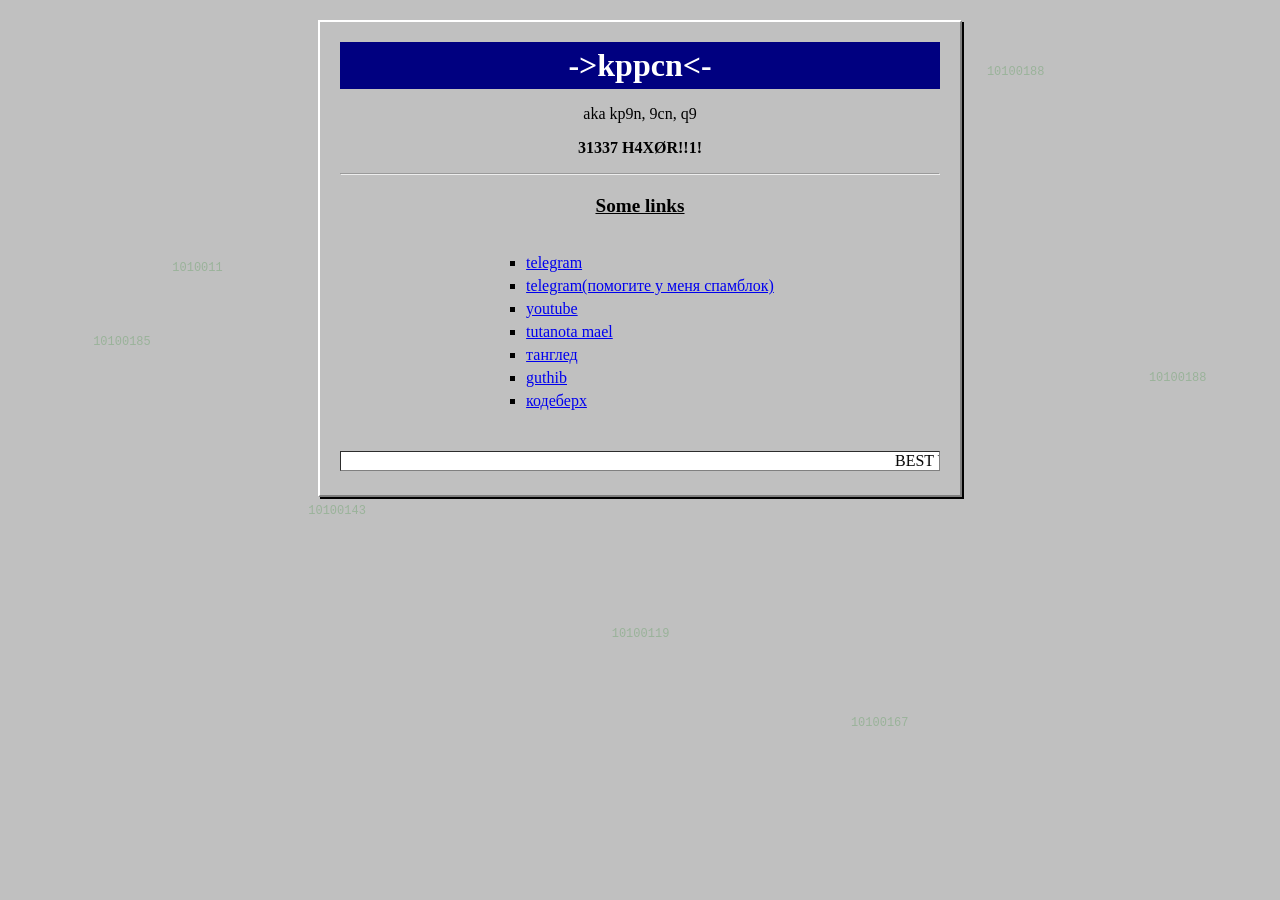
==== index.html @ 5961b17f "э" ====
<!DOCTYPE html>
<html lang="ru">
<head>
<meta charset="utf-8">
<meta name="viewport" content="width=device-width,initial-scale=1">
<title>kppcn</title>
<style>
:root {
    --bg: #c0c0c0;
    --fg: #000000;
    --link: #0000ee;
    --vlink: #551a8b;
    --win-border: #ffffff #808080 #808080 #ffffff;
}
body {
    background-color: var(--bg);
    color: var(--fg);
    font-family: "Times New Roman", Times, serif;
    margin: 0;
    padding: 20px;
    display: flex;
    justify-content: center;
    overflow-x: hidden;
}
#bg-layer {
    position: fixed;
    top: 0;
    left: 0;
    width: 100%;
    height: 100%;
    z-index: -1;
    pointer-events: none;
}
.matrix-text {
    position: absolute;
    font-family: "Courier New", monospace;
    color: #008000;
    font-size: 12px;
    opacity: 0.2;
}
main {
    background: var(--bg);
    border: 2px solid;
    border-color: var(--win-border);
    padding: 20px;
    max-width: 600px;
    width: 100%;
    text-align: center;
    box-shadow: 2px 2px 0 #000;
}
h1 {
    font-size: 2em;
    margin: 0 0 10px 0;
    background: #000080;
    color: #fff;
    padding: 5px;
    text-transform: none;
}
h2 {
    font-size: 1.2em;
    text-decoration: underline;
    margin-top: 20px;
}
a {
    color: var(--link);
    text-decoration: underline;
}
a:visited {
    color: var(--vlink);
}
ul {
    list-style-type: square;
    display: inline-block;
    text-align: left;
    padding-left: 20px;
}
li {
    margin: 5px 0;
}
.blink {
    text-decoration: blink;
}
marquee {
    border: 1px inset #808080;
    background: #fff;
    margin-top: 20px;
}
</style>
</head>
<body>

<div id="bg-layer"></div>

<main>
    <h1>->kppcn<-</h1>
    <p>aka <span class="blink">kp9n, 9cn, q9</span></p>
    <p><b>31337 H4XØR!!1!</b></p>
    
    <hr>
    
    <h2>Some links</h2>
    <ul>
        <li><a href="https://t.me/trusteduninstaller">telegram</a></li>
        <li><a href="https://t.me/heroku_mazljz_bot?start=AuroraFeedBack">telegram(помогите у меня спамблок)</a></li>
        <li><a href="https://youtube.com/@kppcn">youtube</a></li>
        <li><a href="mailto:kappucino@tuta.io">tutanota mael</a></li>
        <li><a href="https://tangled.org/kppcn.tngl.sh">танглед</a></li>
        <li><a href="https://github.com/kappucin">guthib</a></li>
        <li><a href="https://codeberg.org/kppcn">кодеберх</a></li>
    </ul>

    <marquee scrollamount="3">BEST VIEWED IN NETSCAPE NAVIGATOR 4.0 or INTERNET EXPLORER 3.0</marquee>
</main>

<script>
const bg = document.getElementById('bg-layer');

for (let i = 0; i < 12; i++) {
    const span = document.createElement('span');
    span.className = 'matrix-text';
    span.style.left = Math.random() * 90 + '%';
    span.style.top = Math.random() * 90 + '%';
    span.innerText = "101001" + Math.floor(Math.random()*100);
    bg.appendChild(span);
}
</script>

</body>
</html>
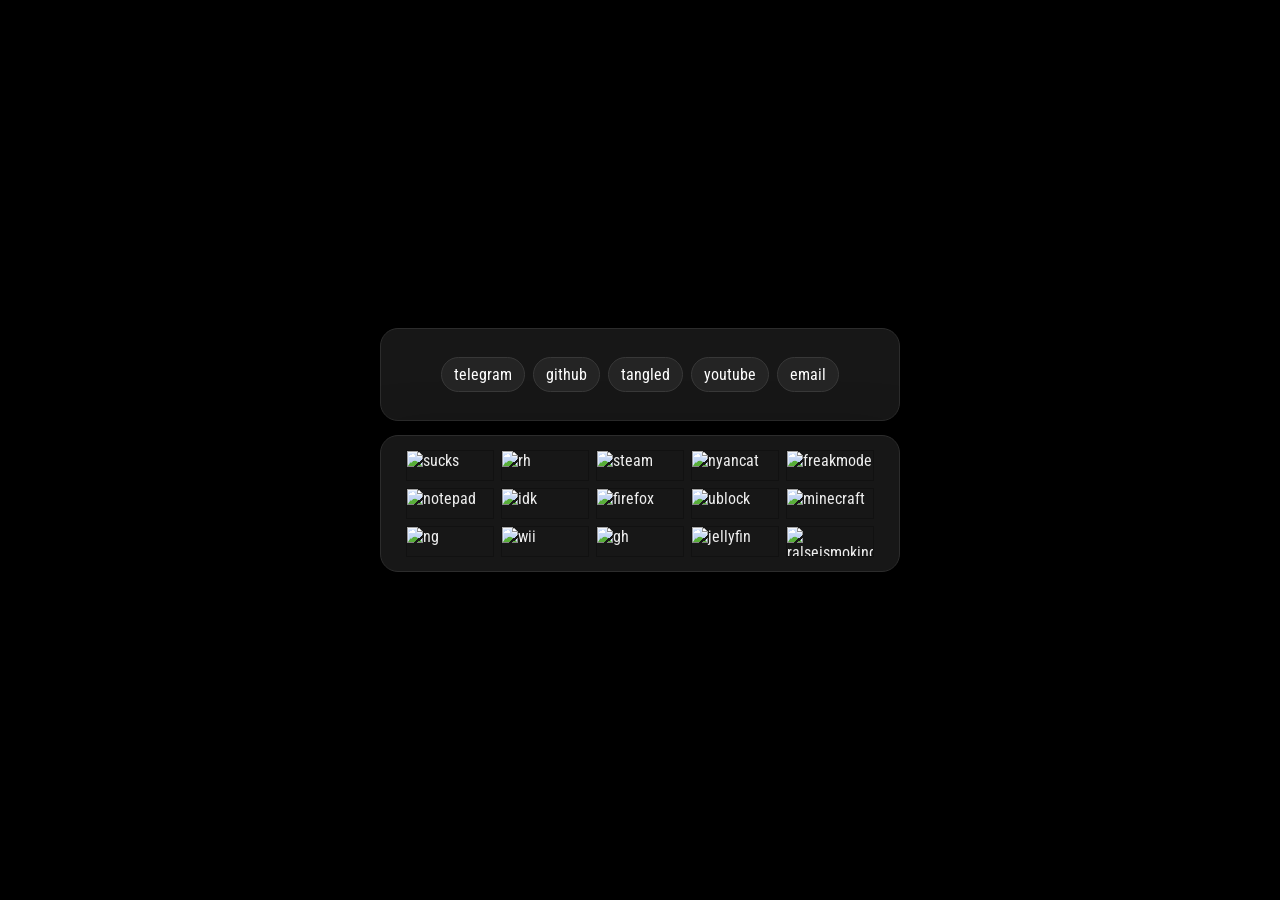
==== commit 24191866: "idk" ====
--- a/index.html
+++ b/index.html
@@ -1,129 +1,101 @@
-<!DOCTYPE html>
+<!doctype html>
 <html lang="ru">
 <head>
-<meta charset="utf-8">
-<meta name="viewport" content="width=device-width,initial-scale=1">
-<title>kppcn</title>
-<style>
-:root {
-    --bg: #c0c0c0;
-    --fg: #000000;
-    --link: #0000ee;
-    --vlink: #551a8b;
-    --win-border: #ffffff #808080 #808080 #ffffff;
-}
-body {
-    background-color: var(--bg);
-    color: var(--fg);
-    font-family: "Times New Roman", Times, serif;
-    margin: 0;
-    padding: 20px;
-    display: flex;
-    justify-content: center;
-    overflow-x: hidden;
-}
-#bg-layer {
-    position: fixed;
-    top: 0;
-    left: 0;
-    width: 100%;
-    height: 100%;
-    z-index: -1;
-    pointer-events: none;
-}
-.matrix-text {
-    position: absolute;
-    font-family: "Courier New", monospace;
-    color: #008000;
-    font-size: 12px;
-    opacity: 0.2;
-}
-main {
-    background: var(--bg);
-    border: 2px solid;
-    border-color: var(--win-border);
-    padding: 20px;
-    max-width: 600px;
-    width: 100%;
-    text-align: center;
-    box-shadow: 2px 2px 0 #000;
-}
-h1 {
-    font-size: 2em;
-    margin: 0 0 10px 0;
-    background: #000080;
-    color: #fff;
-    padding: 5px;
-    text-transform: none;
-}
-h2 {
-    font-size: 1.2em;
-    text-decoration: underline;
-    margin-top: 20px;
-}
-a {
-    color: var(--link);
-    text-decoration: underline;
-}
-a:visited {
-    color: var(--vlink);
-}
-ul {
-    list-style-type: square;
-    display: inline-block;
-    text-align: left;
-    padding-left: 20px;
-}
-li {
-    margin: 5px 0;
-}
-.blink {
-    text-decoration: blink;
-}
-marquee {
-    border: 1px inset #808080;
-    background: #fff;
-    margin-top: 20px;
-}
-</style>
+  <meta charset="utf-8">
+  <meta name="viewport" content="width=device-width, initial-scale=1">
+  <title>kppcn</title>
+  <link rel="preconnect" href="https://fonts.googleapis.com">
+  <link rel="preconnect" href="https://fonts.gstatic.com" crossorigin>
+  <link href="https://fonts.googleapis.com/css2?family=Roboto+Condensed:wght@300;400;700&display=swap" rel="stylesheet">
+  <style>
+    *{box-sizing:border-box}
+    body{
+      margin:0;
+      min-height:100vh;
+      display:grid;
+      place-items:center;
+      padding:28px 14px;
+      color:#eee;
+      font-family:"Roboto Condensed",Arial,sans-serif;
+      background:#000;
+    }
+    main{width:min(100%,520px)}
+    .bio-card,.buttons-card{
+      width:100%;
+      background:#171717;
+      border:1px solid #2c2c2c;
+      border-radius:18px;
+      box-shadow:0 18px 60px rgba(0,0,0,.55);
+    }
+    .bio-card{
+      padding:28px;
+      text-align:center;
+    }
+    .buttons-card{
+      margin-top:14px;
+      padding:14px;
+    }
+    .links,.buttons{
+      display:flex;
+      flex-wrap:wrap;
+      justify-content:center;
+    }
+    .links{
+      gap:8px;
+    }
+    .links a{
+      padding:7px 12px;
+      color:#fff;
+      text-decoration:none;
+      background:#242424;
+      border:1px solid #383838;
+      border-radius:999px;
+    }
+    .links a:hover{background:#303030}
+    .buttons{gap:7px}
+    .buttons img{
+      width:88px;
+      height:31px;
+      display:block;
+      border:1px solid #111;
+      image-rendering:pixelated;
+    }
+    @media (max-width:420px){
+      .bio-card{padding:22px 18px}
+    }
+  </style>
 </head>
 <body>
+  <main>
+    <section class="bio-card">
+      <nav class="links" aria-label="social links">
+        <a href="https://t.me/three_one_4">telegram</a>
+        <a href="https://github.com/kappucin">github</a>
+        <a href="https://tangled.org/kppcn.tngl.sh">tangled</a>
+        <a href="https://youtube.com/@kppcn">youtube</a>
+        <a href="mailto:kappucino@tuta.io">email</a>
+      </nav>
+    </section>
 
-<div id="bg-layer"></div>
-
-<main>
-    <h1>->kppcn<-</h1>
-    <p>aka <span class="blink">kp9n, 9cn, q9</span></p>
-    <p><b>31337 H4XØR!!1!</b></p>
-    
-    <hr>
-    
-    <h2>Some links</h2>
-    <ul>
-        <li><a href="https://t.me/trusteduninstaller">telegram</a></li>
-        <li><a href="https://t.me/heroku_mazljz_bot?start=AuroraFeedBack">telegram(помогите у меня спамблок)</a></li>
-        <li><a href="https://youtube.com/@kppcn">youtube</a></li>
-        <li><a href="mailto:kappucino@tuta.io">tutanota mael</a></li>
-        <li><a href="https://tangled.org/kppcn.tngl.sh">танглед</a></li>
-        <li><a href="https://github.com/kappucin">guthib</a></li>
-        <li><a href="https://codeberg.org/kppcn">кодеберх</a></li>
-    </ul>
-
-    <marquee scrollamount="3">BEST VIEWED IN NETSCAPE NAVIGATOR 4.0 or INTERNET EXPLORER 3.0</marquee>
-</main>
-
-<script>
-const bg = document.getElementById('bg-layer');
-
-for (let i = 0; i < 12; i++) {
-    const span = document.createElement('span');
-    span.className = 'matrix-text';
-    span.style.left = Math.random() * 90 + '%';
-    span.style.top = Math.random() * 90 + '%';
-    span.innerText = "101001" + Math.floor(Math.random()*100);
-    bg.appendChild(span);
-}
-</script>
-
+    <section class="buttons-card" aria-label="88x31 buttons">
+      <div class="buttons">
+        <a target="_blank" rel="noreferrer"><img src="https://atapi.space/assets/img/buttons/sucks.gif" loading="lazy" width="88" height="31" alt="sucks"></a>
+        <a target="_blank" rel="noreferrer"><img src="https://cyber.dabamos.de/88x31/redhat1.gif" loading="lazy" width="88" height="31" alt="rh"></a>
+        <a target="_blank" rel="noreferrer"><img src="https://atapi.space/assets/img/buttons/steam.gif" loading="lazy" width="88" height="31" alt="steam"></a>
+        <a target="_blank" rel="noreferrer"><img src="https://atapi.space/assets/img/buttons/nyancat.gif" loading="lazy" width="88" height="31" alt="nyancat"></a>
+        <a target="_blank" rel="noreferrer"><img src="https://atapi.space/assets/img/buttons/freakmode.gif" loading="lazy" width="88" height="31" alt="freakmode"></a>
+        <a target="_blank" rel="noreferrer"><img src="https://atapi.space/assets/img/buttons/notepad.gif" loading="lazy" width="88" height="31" alt="notepad"></a>
+        <a target="_blank" rel="noreferrer"><img src="https://atapi.space/assets/img/buttons/source.png" loading="lazy" width="88" height="31" alt="idk"></a>
+        <a target="_blank" rel="noreferrer"><img src="https://cyber.dabamos.de/88x31/firefox3.gif" loading="lazy" width="88" height="31" alt="firefox"></a>
+        <a target="_blank" rel="noreferrer"><img src="https://v3.mystie.dev/static/images/ublock.png" loading="lazy" width="88" height="31" alt="ublock"></a>
+        <a target="_blank" rel="noreferrer"><img src="https://cyber.dabamos.de/88x31/minecraft.gif" loading="lazy" width="88" height="31" alt="minecraft"></a>
+        <a target="_blank" rel="noreferrer"><img src="https://cyber.dabamos.de/88x31/newgrounds.gif" loading="lazy" width="88" height="31" alt="ng"></a>
+        <a target="_blank" rel="noreferrer"><img src="https://cyber.dabamos.de/88x31/wii.gif" loading="lazy" width="88" height="31" alt="wii"></a>
+        <a target="_blank" rel="noreferrer"><img src="https://cyber.dabamos.de/88x31/github.gif" loading="lazy" width="88" height="31" alt="gh"></a>
+        <a target="_blank" rel="noreferrer"><img src="https://atapi.space/assets/img/buttons/jellyfin.png" loading="lazy" width="88" height="31" alt="jellyfin"></a>
+        <a target="_blank" rel="noreferrer"><img src="https://cyber.dabamos.de/88x31/ralseismokingadart.gif" loading="lazy" width="88" height="31" alt="ralseismokingadart"></a>
+      </div>
+    </section>
+  </main>
 </body>
 </html>
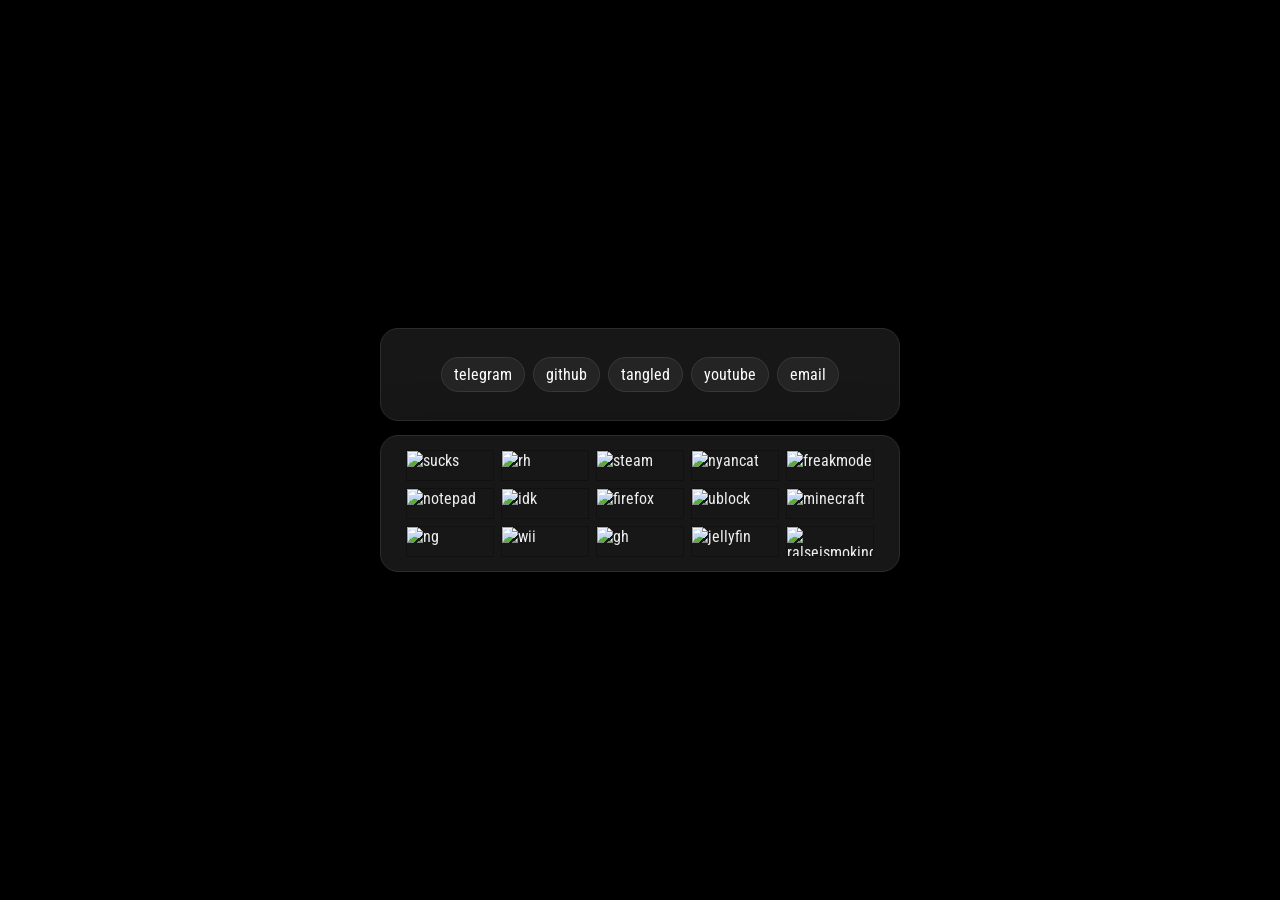
==== commit 4a7b7c78: "update tangled link in bio section" ====
--- a/index.html
+++ b/index.html
@@ -71,7 +71,7 @@
       <nav class="links" aria-label="social links">
         <a href="https://t.me/three_one_4">telegram</a>
         <a href="https://github.com/kappucin">github</a>
-        <a href="https://tangled.org/kppcn.tngl.sh">tangled</a>
+        <a href="https://tangled.org/ima.kppcn.cyou">tangled</a>
         <a href="https://youtube.com/@kppcn">youtube</a>
         <a href="mailto:kappucino@tuta.io">email</a>
       </nav>
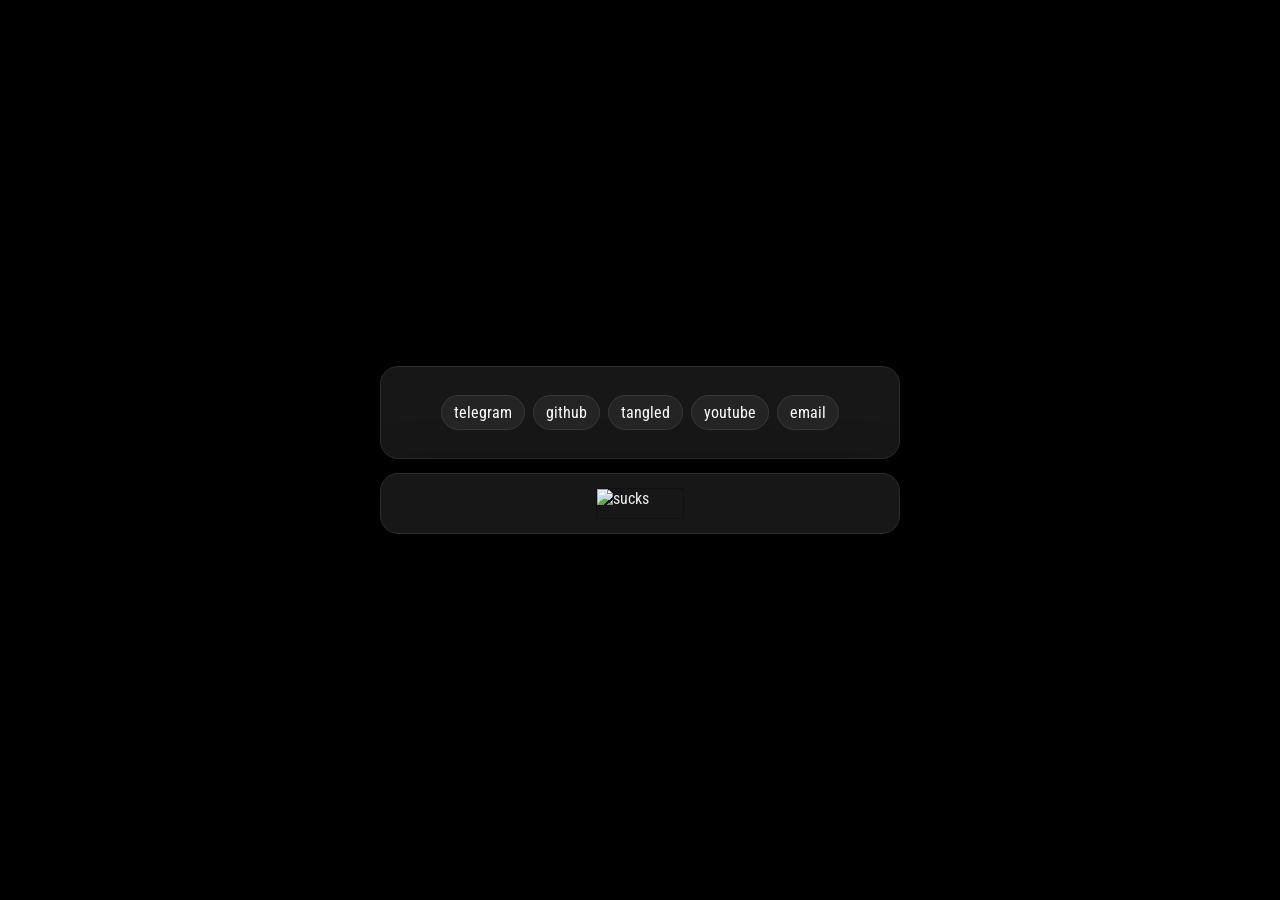
==== commit 710f2802: "remove all shi" ====
--- a/index.html
+++ b/index.html
@@ -80,20 +80,6 @@
     <section class="buttons-card" aria-label="88x31 buttons">
       <div class="buttons">
         <a target="_blank" rel="noreferrer"><img src="https://atapi.space/assets/img/buttons/sucks.gif" loading="lazy" width="88" height="31" alt="sucks"></a>
-        <a target="_blank" rel="noreferrer"><img src="https://cyber.dabamos.de/88x31/redhat1.gif" loading="lazy" width="88" height="31" alt="rh"></a>
-        <a target="_blank" rel="noreferrer"><img src="https://atapi.space/assets/img/buttons/steam.gif" loading="lazy" width="88" height="31" alt="steam"></a>
-        <a target="_blank" rel="noreferrer"><img src="https://atapi.space/assets/img/buttons/nyancat.gif" loading="lazy" width="88" height="31" alt="nyancat"></a>
-        <a target="_blank" rel="noreferrer"><img src="https://atapi.space/assets/img/buttons/freakmode.gif" loading="lazy" width="88" height="31" alt="freakmode"></a>
-        <a target="_blank" rel="noreferrer"><img src="https://atapi.space/assets/img/buttons/notepad.gif" loading="lazy" width="88" height="31" alt="notepad"></a>
-        <a target="_blank" rel="noreferrer"><img src="https://atapi.space/assets/img/buttons/source.png" loading="lazy" width="88" height="31" alt="idk"></a>
-        <a target="_blank" rel="noreferrer"><img src="https://cyber.dabamos.de/88x31/firefox3.gif" loading="lazy" width="88" height="31" alt="firefox"></a>
-        <a target="_blank" rel="noreferrer"><img src="https://v3.mystie.dev/static/images/ublock.png" loading="lazy" width="88" height="31" alt="ublock"></a>
-        <a target="_blank" rel="noreferrer"><img src="https://cyber.dabamos.de/88x31/minecraft.gif" loading="lazy" width="88" height="31" alt="minecraft"></a>
-        <a target="_blank" rel="noreferrer"><img src="https://cyber.dabamos.de/88x31/newgrounds.gif" loading="lazy" width="88" height="31" alt="ng"></a>
-        <a target="_blank" rel="noreferrer"><img src="https://cyber.dabamos.de/88x31/wii.gif" loading="lazy" width="88" height="31" alt="wii"></a>
-        <a target="_blank" rel="noreferrer"><img src="https://cyber.dabamos.de/88x31/github.gif" loading="lazy" width="88" height="31" alt="gh"></a>
-        <a target="_blank" rel="noreferrer"><img src="https://atapi.space/assets/img/buttons/jellyfin.png" loading="lazy" width="88" height="31" alt="jellyfin"></a>
-        <a target="_blank" rel="noreferrer"><img src="https://cyber.dabamos.de/88x31/ralseismokingadart.gif" loading="lazy" width="88" height="31" alt="ralseismokingadart"></a>
       </div>
     </section>
   </main>
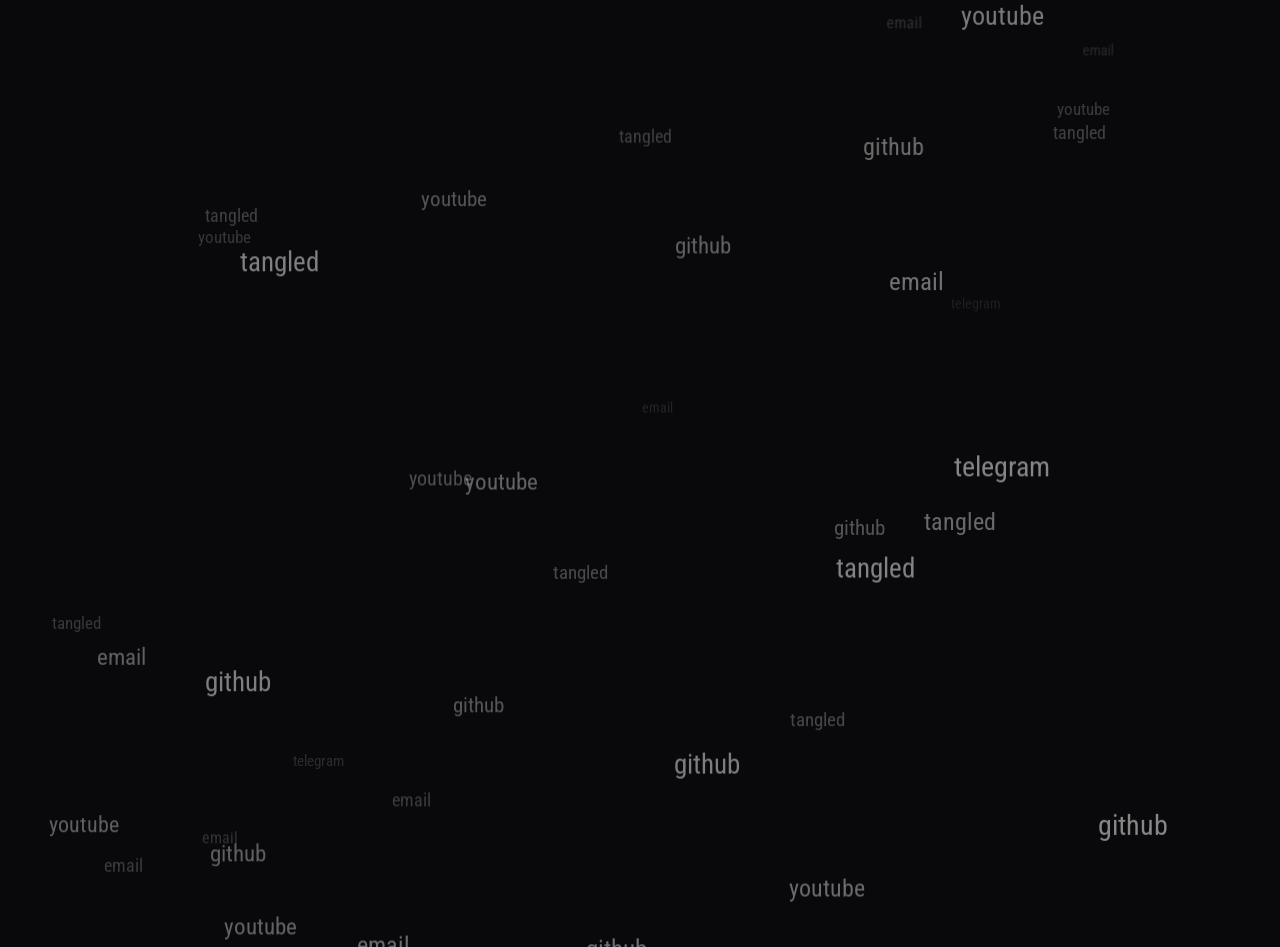
==== commit 576e03aa: "idk" ====
--- a/index.html
+++ b/index.html
@@ -1,87 +1,107 @@
-<!doctype html>
+<!DOCTYPE html>
 <html lang="ru">
 <head>
-  <meta charset="utf-8">
-  <meta name="viewport" content="width=device-width, initial-scale=1">
+  <meta charset="UTF-8">
+  <meta name="viewport" content="width=device-width, initial-scale=1.0">
   <title>kppcn</title>
   <link rel="preconnect" href="https://fonts.googleapis.com">
   <link rel="preconnect" href="https://fonts.gstatic.com" crossorigin>
-  <link href="https://fonts.googleapis.com/css2?family=Roboto+Condensed:wght@300;400;700&display=swap" rel="stylesheet">
+  <link href="https://fonts.googleapis.com/css2?family=Roboto+Condensed:wght@400;700&display=swap" rel="stylesheet">
   <style>
-    *{box-sizing:border-box}
-    body{
-      margin:0;
-      min-height:100vh;
-      display:grid;
-      place-items:center;
-      padding:28px 14px;
-      color:#eee;
-      font-family:"Roboto Condensed",Arial,sans-serif;
-      background:#000;
+    * {
+      box-sizing: border-box;
+      margin: 0;
+      padding: 0;
     }
-    main{width:min(100%,520px)}
-    .bio-card,.buttons-card{
-      width:100%;
-      background:#171717;
-      border:1px solid #2c2c2c;
-      border-radius:18px;
-      box-shadow:0 18px 60px rgba(0,0,0,.55);
+    
+    body {
+      background: #09090b;
+      overflow: hidden;
+      height: 100vh;
+      width: 100vw;
+      font-family: "Roboto Condensed", -apple-system, BlinkMacSystemFont, Arial, sans-serif;
     }
-    .bio-card{
-      padding:28px;
-      text-align:center;
+
+    .rain-drop {
+      position: absolute;
+      top: 0;
+      left: 0;
+      text-decoration: none;
+      color: #ffffff;
+      white-space: nowrap;
+      user-select: none;
+      will-change: transform;
+      transition: color 0.15s ease, opacity 0.15s ease;
     }
-    .buttons-card{
-      margin-top:14px;
-      padding:14px;
-    }
-    .links,.buttons{
-      display:flex;
-      flex-wrap:wrap;
-      justify-content:center;
-    }
-    .links{
-      gap:8px;
-    }
-    .links a{
-      padding:7px 12px;
-      color:#fff;
-      text-decoration:none;
-      background:#242424;
-      border:1px solid #383838;
-      border-radius:999px;
-    }
-    .links a:hover{background:#303030}
-    .buttons{gap:7px}
-    .buttons img{
-      width:88px;
-      height:31px;
-      display:block;
-      border:1px solid #111;
-      image-rendering:pixelated;
-    }
-    @media (max-width:420px){
-      .bio-card{padding:22px 18px}
+
+    .rain-drop:hover {
+      color: #00ffd2 !important;
+      opacity: 1 !important;
+      font-weight: 700;
     }
   </style>
 </head>
 <body>
-  <main>
-    <section class="bio-card">
-      <nav class="links" aria-label="social links">
-        <a href="https://t.me/three_one_4">telegram</a>
-        <a href="https://github.com/kappucin">github</a>
-        <a href="https://tangled.org/ima.kppcn.cyou">tangled</a>
-        <a href="https://youtube.com/@kppcn">youtube</a>
-        <a href="mailto:kappucino@tuta.io">email</a>
-      </nav>
-    </section>
 
-    <section class="buttons-card" aria-label="88x31 buttons">
-      <div class="buttons">
-        <a target="_blank" rel="noreferrer"><img src="https://atapi.space/assets/img/buttons/sucks.gif" loading="lazy" width="88" height="31" alt="sucks"></a>
-      </div>
-    </section>
-  </main>
+  <script>
+    const linksData = [
+      { text: 'telegram', url: 'https://t.me/three_one_4' },
+      { text: 'github', url: 'https://github.com/kappucin' },
+      { text: 'tangled', url: 'https://tangled.org/ima.kppcn.cyou' },
+      { text: 'youtube', url: 'https://youtube.com/@kppcn' },
+      { text: 'email', url: 'mailto:kappucino@tuta.io' }
+    ];
+
+    const totalDrops = 40;
+    const dropsArray = [];
+
+    for (let i = 0; i < totalDrops; i++) {
+      const data = linksData[Math.floor(Math.random() * linksData.length)];
+      const a = document.createElement('a');
+      
+      a.href = data.url;
+      a.textContent = data.text;
+      a.className = 'rain-drop';
+      a.target = '_blank';
+      a.rel = 'noopener noreferrer';
+      
+      const size = 13 + Math.random() * 15;
+      a.style.fontSize = size + 'px';
+      a.style.opacity = 0.07 + (size - 13) / 15 * 0.45;
+      document.body.appendChild(a);
+      dropsArray.push({
+        element: a,
+        x: Math.random() * (window.innerWidth - 120),
+        y: Math.random() * (window.innerHeight + 200) - 100,
+        speed: 1.5 + (size - 13) / 15 * 2.5
+      });
+    }
+    function animate() {
+      const screenHeight = window.innerHeight;
+      const screenWidth = window.innerWidth;
+      for (let i = 0; i < totalDrops; i++) {
+        const drop = dropsArray[i];
+        drop.y += drop.speed;
+        if (drop.y > screenHeight + 40) {
+          drop.y = -40;
+          drop.x = Math.random() * (screenWidth - 120);
+          const nextData = linksData[Math.floor(Math.random() * linksData.length)];
+          drop.element.href = nextData.url;
+          drop.element.textContent = nextData.text;
+        }
+        drop.element.style.transform = 'translate3d(' + drop.x + 'px, ' + drop.y + 'px, 0)';
+      }
+
+      requestAnimationFrame(animate);
+    }
+    window.addEventListener('resize', () => {
+      for (let i = 0; i < totalDrops; i++) {
+        if (dropsArray[i].x > window.innerWidth - 120) {
+          dropsArray[i].x = Math.random() * (window.innerWidth - 120);
+        }
+      }
+    });
+    animate();
+  </script>
 </body>
 </html>
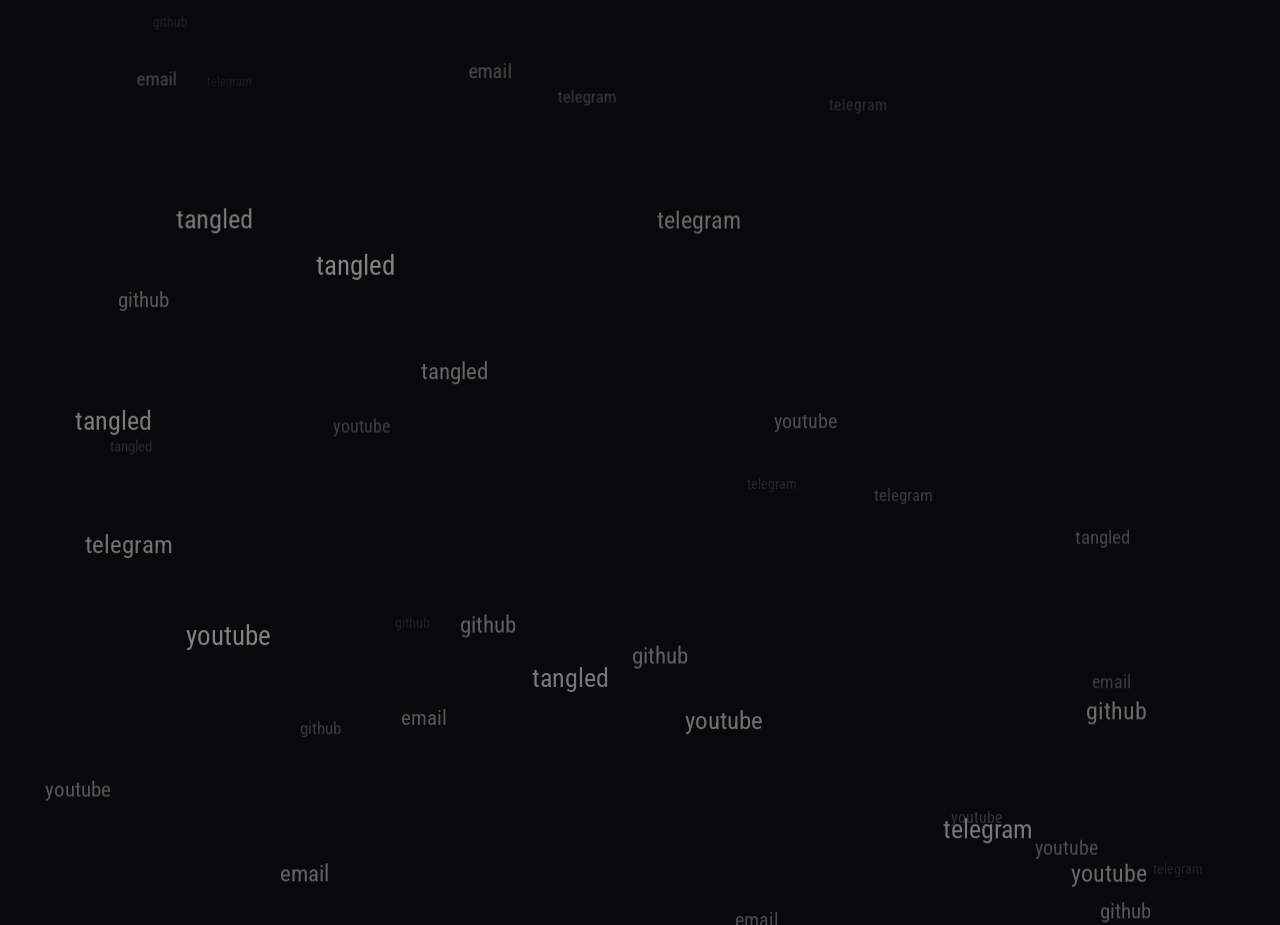
==== commit 9605048e: "idgjdfghosdfksdfoisjoidjfuibdfgiudfrkbvihdrvbsedvmjhsdvkhserivynmh" ====
--- a/index.html
+++ b/index.html
@@ -45,7 +45,7 @@
 
   <script>
     const linksData = [
-      { text: 'telegram', url: 'https://t.me/three_one_4' },
+      { text: 'telegram', url: 'https://t.me/kppcm' },
       { text: 'github', url: 'https://github.com/kappucin' },
       { text: 'tangled', url: 'https://tangled.org/ima.kppcn.cyou' },
       { text: 'youtube', url: 'https://youtube.com/@kppcn' },
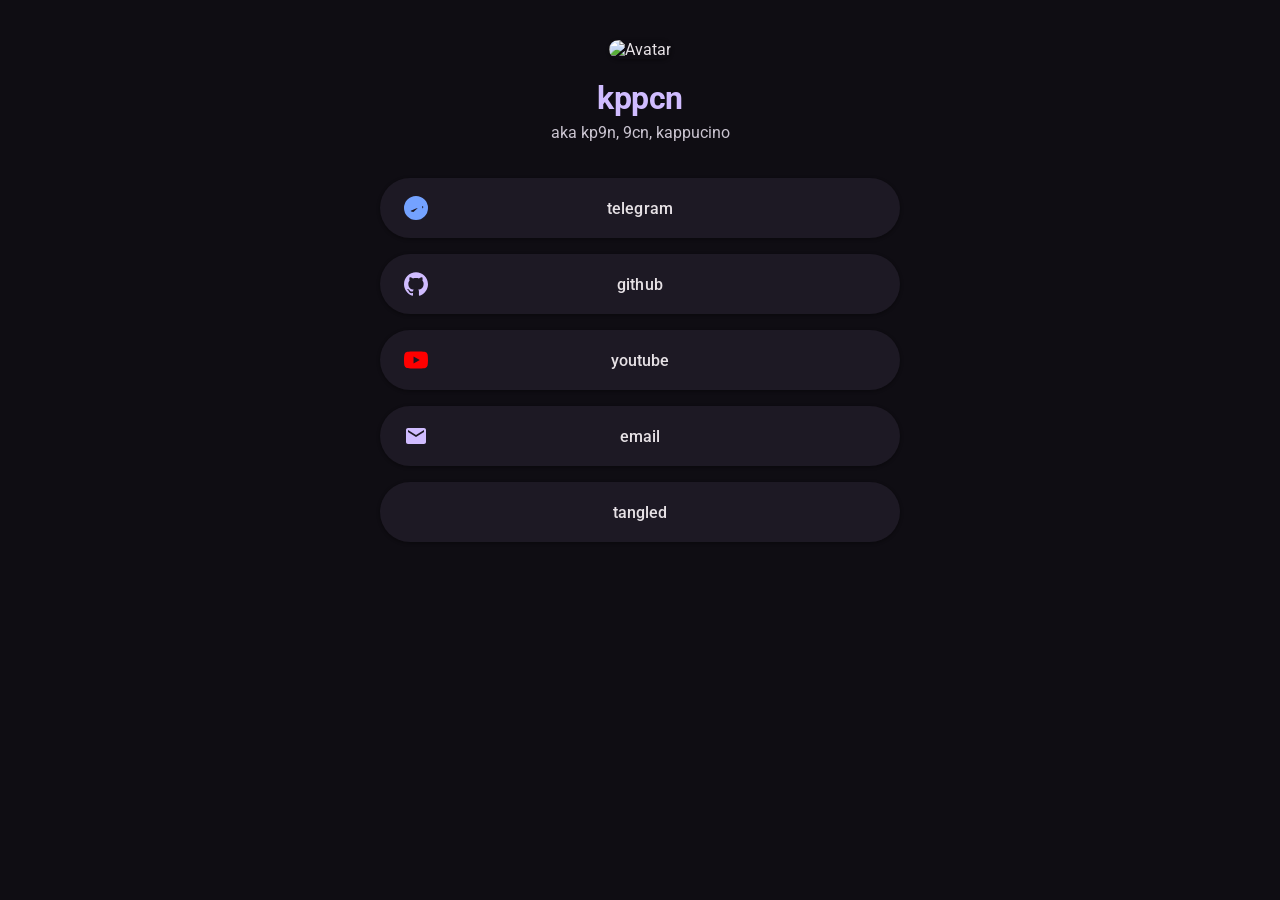
==== commit 06bdc138: "idk" ====
--- a/index.html
+++ b/index.html
@@ -4,104 +4,182 @@
   <meta charset="UTF-8">
   <meta name="viewport" content="width=device-width, initial-scale=1.0">
   <title>kppcn</title>
-  <link rel="preconnect" href="https://fonts.googleapis.com">
-  <link rel="preconnect" href="https://fonts.gstatic.com" crossorigin>
-  <link href="https://fonts.googleapis.com/css2?family=Roboto+Condensed:wght@400;700&display=swap" rel="stylesheet">
   <style>
+    @import url('https://fonts.googleapis.com/css2?family=Roboto:wght@400;500;700&display=swap');
+    :root {
+      --md-sys-color-background: #0f0d13;
+      --md-sys-color-surface: #1d1924;
+      --md-sys-color-primary: #d0bcff;
+      --md-sys-color-on-surface: #e6e1e5;
+      --md-sys-color-on-surface-variant: #cac4d0;
+      --md-sys-elevation-1: 0px 1px 3px 1px rgba(0, 0, 0, 0.25);
+    }
     * {
       box-sizing: border-box;
       margin: 0;
       padding: 0;
     }
-    
     body {
-      background: #09090b;
-      overflow: hidden;
-      height: 100vh;
-      width: 100vw;
-      font-family: "Roboto Condensed", -apple-system, BlinkMacSystemFont, Arial, sans-serif;
+      font-family: 'Roboto', system-ui, sans-serif;
+      background-color: var(--md-sys-color-background);
+      color: var(--md-sys-color-on-surface);
+      display: flex;
+      justify-content: center;
+      align-items: flex-start;
+      min-height: 100vh;
+      padding: 40px 16px;
+      -webkit-tap-highlight-color: transparent;
     }
-
-    .rain-drop {
-      position: absolute;
-      top: 0;
-      left: 0;
+    .container {
+      width: 100%;
+      max-width: 520px;
+      display: flex;
+      flex-direction: column;
+      align-items: center;
+    }
+    .profile-header {
+      text-align: center;
+      margin-bottom: 36px;
+      width: 100%;
+    }
+    .avatar {
+      width: 112px;
+      height: 112px;
+      border-radius: 36px;
+      object-fit: cover;
+      margin-bottom: 20px;
+      box-shadow: var(--md-sys-elevation-1);
+    }
+    .title {
+      font-size: 32px;
+      font-weight: 700;
+      letter-spacing: -0.5px;
+      color: var(--md-sys-color-primary);
+      margin-bottom: 6px;
+    }
+    .subtitle {
+      font-size: 16px;
+      color: var(--md-sys-color-on-surface-variant);
+      font-weight: 400;
+    }
+    .links-list {
+      width: 100%;
+      display: flex;
+      flex-direction: column;
+      gap: 16px;
+    }
+    .link-pill {
+      display: grid;
+      grid-template-columns: 24px 1fr 24px;
+      align-items: center;
+      width: 100%;
+      background-color: var(--md-sys-color-surface);
       text-decoration: none;
-      color: #ffffff;
-      white-space: nowrap;
-      user-select: none;
-      will-change: transform;
-      transition: color 0.15s ease, opacity 0.15s ease;
+      color: var(--md-sys-color-on-surface);
+      padding: 18px 24px;
+      border-radius: 100px;
+      box-shadow: var(--md-sys-elevation-1);
+      transition: transform 0.2s cubic-bezier(0.2, 0, 0, 1), background-color 0.2s ease;
     }
-
-    .rain-drop:hover {
-      color: #00ffd2 !important;
-      opacity: 1 !important;
-      font-weight: 700;
+    .link-pill:hover, .link-pill:active {
+      transform: scale(1.02);
+      background-color: #282234;
+    }
+    .link-icon {
+      width: 24px;
+      height: 24px;
+      display: flex;
+      align-items: center;
+      justify-content: center;
+      fill: currentColor;
+      color: var(--md-sys-color-primary);
+      border-radius: 4px;
+      object-fit: cover;
+    }
+    .link-text {
+      font-size: 16px;
+      font-weight: 500;
+      text-align: center;
+      letter-spacing: 0.1px;
+    }
+    .spacer {
+      width: 24px;
+    }
+    @media (max-width: 400px) {
+      body {
+        padding: 24px 12px;
+      }
+      .link-pill {
+        padding: 16px 20px;
+      }
+      .title {
+        font-size: 28px;
+      }
     }
   </style>
 </head>
 <body>
-
+  <div class="container">
+    <header class="profile-header">
+      <img src="https://raw.githubusercontent.com/kappucin/site/refs/heads/main/cat.jpg" alt="Avatar" class="avatar">
+      <h1 class="title">kppcn</h1>
+      <p class="subtitle">aka kp9n, 9cn, kappucino</p>
+    </header>
+    <main class="links-list" id="links-container"></main>
+  </div>
   <script>
-    const linksData = [
-      { text: 'telegram', url: 'https://t.me/kppcm' },
-      { text: 'github', url: 'https://github.com/kappucin' },
-      { text: 'tangled', url: 'https://tangled.org/ima.kppcn.cyou' },
-      { text: 'youtube', url: 'https://youtube.com/@kppcn' },
-      { text: 'email', url: 'mailto:kappucino@tuta.io' }
+    const LINKS_DATA = [
+      {
+        text: 'telegram',
+        url: 'https://t.me/kppcm',
+        icon: '<svg viewBox="0 0 24 24"><path d="M11.944 0A12 12 0 0 0 0 12a12 12 0 0 0 12 12 12 12 0 0 0 12-12A12 12 0 0 0 12 0zm5.562 8.161c-.18.196-4.948 4.904-7.468 7.394-.275.27-.533.404-.774.399-.24-.005-.468-.124-.716-.204-.337-.11-.79-.253-1.127-.365-.457-.152-.816-.231-.784-.504.016-.142.213-.288.591-.44 2.333-1.01 5.556-2.36 9.664-4.053.428-.176.818-.261 1.168-.255.4-.006.732.14.975.385.204.205.281.488.243.834a3.142 3.142 0 0 1-.772 1.209z"/></svg>',
+        customColor: '#74a2ff'
+      },
+      {
+        text: 'github',
+        url: 'https://github.com/kappucin',
+        icon: '<svg viewBox="0 0 24 24"><path d="M12 .297c-6.63 0-12 5.373-12 12 0 5.303 3.438 9.8 8.205 11.385.6.113.82-.258.82-.577 0-.285-.01-1.04-.015-2.04-3.338.724-4.042-1.61-4.042-1.61C4.422 18.07 3.633 17.7 3.633 17.7c-1.087-.744.084-.729.084-.729 1.205.084 1.838 1.236 1.838 1.236 1.07 1.835 2.809 1.305 3.495.998.108-.776.417-1.305.76-1.605-2.665-.3-5.466-1.332-5.466-5.93 0-1.31.465-2.38 1.235-3.22-.135-.303-.54-1.523.105-3.176 0 0 1.005-.322 3.3 1.23.96-.267 1.98-.399 3-.405 1.02.006 2.04.138 3 .405 2.28-1.552 3.285-1.23 3.285-1.23.645 1.653.24 2.873.12 3.176.765.84 1.23 1.91 1.23 3.22 0 4.61-2.805 5.625-5.475 5.92.42.36.81 1.096.81 2.22 0 1.606-.015 2.896-.015 3.286 0 .315.21.69.825.57C20.565 22.092 24 17.592 24 12.297c0-6.627-5.373-12-12-12"/></svg>'
+      },
+      {
+        text: 'youtube',
+        url: 'https://youtube.com/@yhreehunderedd',
+        icon: '<svg viewBox="0 0 24 24"><path d="M23.498 6.186a3.016 3.016 0 0 0-2.122-2.136C19.505 3.545 12 3.545 12 3.545s-7.505 0-9.377.505A3.017 3.017 0 0 0 .502 6.186C0 8.07 0 12 0 12s0 3.93.502 5.814a3.016 3.016 0 0 0 2.122 2.136c1.871.505 9.376.505 9.376.505s7.505 0 9.377-.505a3.015 3.015 0 0 0 2.122-2.136C24 15.93 24 12 24 12s0-3.93-.502-5.814zM9.545 15.568V8.432L15.818 12l-6.273 3.568z"/></svg>',
+        customColor: '#ff0000'
+      },
+      {
+        text: 'email',
+        url: 'mailto:kappucino@tuta.io',
+        icon: '<svg viewBox="0 0 24 24"><path d="M20 4H4c-1.1 0-1.99.9-1.99 2L2 18c0 1.1.9 2 2 2h16c1.1 0 2-.9 2-2V6c0-1.1-.9-2-2-2zm0 4l-8 5-8-5V6l8 5 8-5v2z"/></svg>'
+      },
+      {
+        text: 'tangled',
+        url: 'https://tangled.org/ima.kppcn.cyou'
+      }
     ];
 
-    const totalDrops = 40;
-    const dropsArray = [];
+    function renderLinks() {
+      const container = document.getElementById('links-container');
+      container.innerHTML = LINKS_DATA.map(link => {
+        const iconStyle = link.customColor ? `style="color: ${link.customColor};"` : '';
+        let mediaElement = '<span class="link-icon"></span>';
+        
+        if (link.icon) {
+          mediaElement = `<span class="link-icon" ${iconStyle}>${link.icon}</span>`;
+        } else if (link.imgUrl) {
+          mediaElement = `<img src="${link.imgUrl}" class="link-icon" alt="">`;
+        }
 
-    for (let i = 0; i < totalDrops; i++) {
-      const data = linksData[Math.floor(Math.random() * linksData.length)];
-      const a = document.createElement('a');
-      
-      a.href = data.url;
-      a.textContent = data.text;
-      a.className = 'rain-drop';
-      a.target = '_blank';
-      a.rel = 'noopener noreferrer';
-      
-      const size = 13 + Math.random() * 15;
-      a.style.fontSize = size + 'px';
-      a.style.opacity = 0.07 + (size - 13) / 15 * 0.45;
-      document.body.appendChild(a);
-      dropsArray.push({
-        element: a,
-        x: Math.random() * (window.innerWidth - 120),
-        y: Math.random() * (window.innerHeight + 200) - 100,
-        speed: 1.5 + (size - 13) / 15 * 2.5
-      });
+        return `
+          <a href="${link.url}" class="link-pill" target="_blank" rel="noopener noreferrer">
+            ${mediaElement}
+            <span class="link-text">${link.text}</span>
+            <span class="spacer"></span>
+          </a>
+        `;
+      }).join('');
     }
-    function animate() {
-      const screenHeight = window.innerHeight;
-      const screenWidth = window.innerWidth;
-      for (let i = 0; i < totalDrops; i++) {
-        const drop = dropsArray[i];
-        drop.y += drop.speed;
-        if (drop.y > screenHeight + 40) {
-          drop.y = -40;
-          drop.x = Math.random() * (screenWidth - 120);
-          const nextData = linksData[Math.floor(Math.random() * linksData.length)];
-          drop.element.href = nextData.url;
-          drop.element.textContent = nextData.text;
-        }
-        drop.element.style.transform = 'translate3d(' + drop.x + 'px, ' + drop.y + 'px, 0)';
-      }
 
-      requestAnimationFrame(animate);
-    }
-    window.addEventListener('resize', () => {
-      for (let i = 0; i < totalDrops; i++) {
-        if (dropsArray[i].x > window.innerWidth - 120) {
-          dropsArray[i].x = Math.random() * (window.innerWidth - 120);
-        }
-      }
-    });
-    animate();
+    document.addEventListener('DOMContentLoaded', renderLinks);
   </script>
 </body>
 </html>
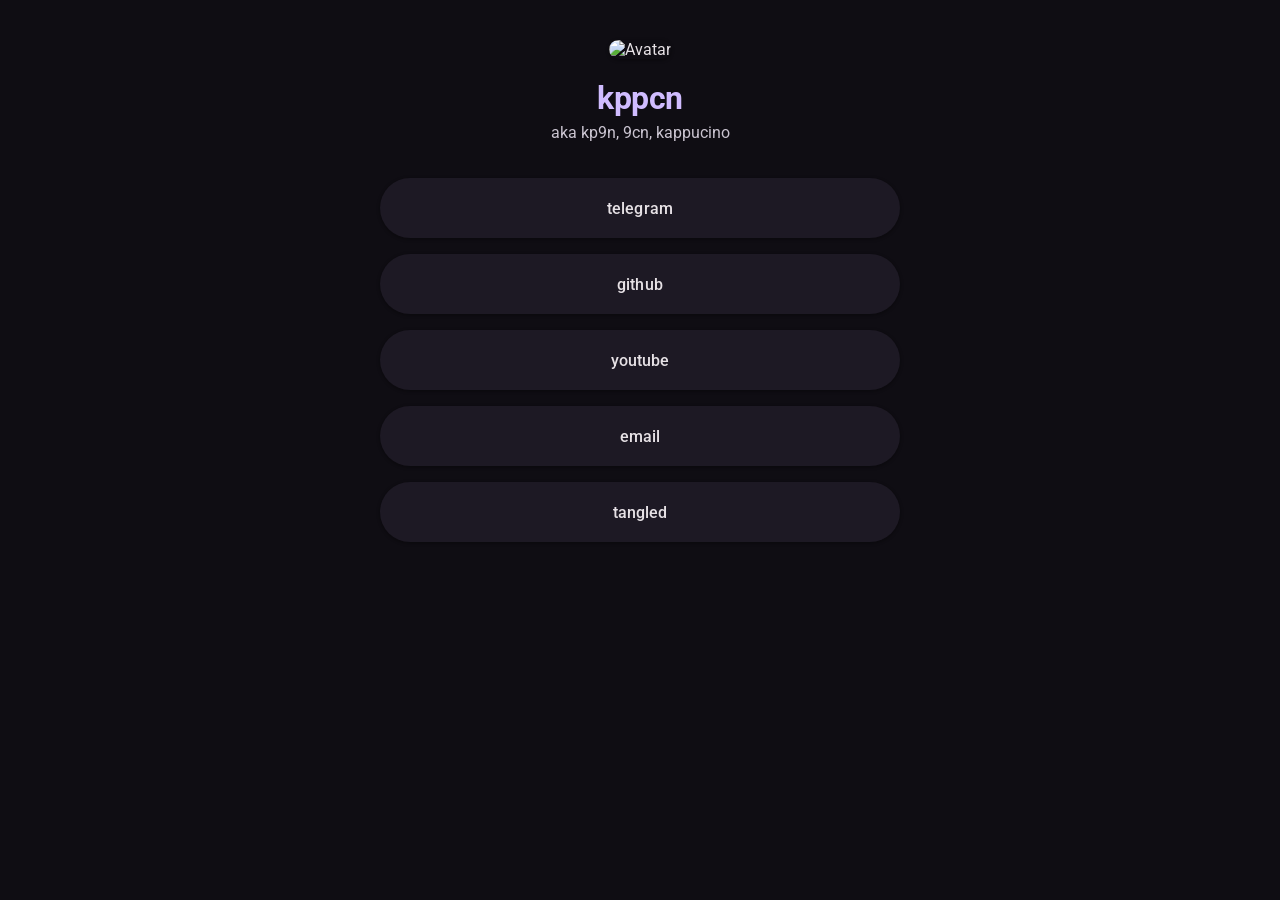
==== commit 34ba1596: "delet iconz becys i vant do dele iconz i delet iconz" ====
--- a/index.html
+++ b/index.html
@@ -132,24 +132,20 @@
       {
         text: 'telegram',
         url: 'https://t.me/kppcm',
-        icon: '<svg viewBox="0 0 24 24"><path d="M11.944 0A12 12 0 0 0 0 12a12 12 0 0 0 12 12 12 12 0 0 0 12-12A12 12 0 0 0 12 0zm5.562 8.161c-.18.196-4.948 4.904-7.468 7.394-.275.27-.533.404-.774.399-.24-.005-.468-.124-.716-.204-.337-.11-.79-.253-1.127-.365-.457-.152-.816-.231-.784-.504.016-.142.213-.288.591-.44 2.333-1.01 5.556-2.36 9.664-4.053.428-.176.818-.261 1.168-.255.4-.006.732.14.975.385.204.205.281.488.243.834a3.142 3.142 0 0 1-.772 1.209z"/></svg>',
         customColor: '#74a2ff'
       },
       {
         text: 'github',
         url: 'https://github.com/kappucin',
-        icon: '<svg viewBox="0 0 24 24"><path d="M12 .297c-6.63 0-12 5.373-12 12 0 5.303 3.438 9.8 8.205 11.385.6.113.82-.258.82-.577 0-.285-.01-1.04-.015-2.04-3.338.724-4.042-1.61-4.042-1.61C4.422 18.07 3.633 17.7 3.633 17.7c-1.087-.744.084-.729.084-.729 1.205.084 1.838 1.236 1.838 1.236 1.07 1.835 2.809 1.305 3.495.998.108-.776.417-1.305.76-1.605-2.665-.3-5.466-1.332-5.466-5.93 0-1.31.465-2.38 1.235-3.22-.135-.303-.54-1.523.105-3.176 0 0 1.005-.322 3.3 1.23.96-.267 1.98-.399 3-.405 1.02.006 2.04.138 3 .405 2.28-1.552 3.285-1.23 3.285-1.23.645 1.653.24 2.873.12 3.176.765.84 1.23 1.91 1.23 3.22 0 4.61-2.805 5.625-5.475 5.92.42.36.81 1.096.81 2.22 0 1.606-.015 2.896-.015 3.286 0 .315.21.69.825.57C20.565 22.092 24 17.592 24 12.297c0-6.627-5.373-12-12-12"/></svg>'
       },
       {
         text: 'youtube',
         url: 'https://youtube.com/@yhreehunderedd',
-        icon: '<svg viewBox="0 0 24 24"><path d="M23.498 6.186a3.016 3.016 0 0 0-2.122-2.136C19.505 3.545 12 3.545 12 3.545s-7.505 0-9.377.505A3.017 3.017 0 0 0 .502 6.186C0 8.07 0 12 0 12s0 3.93.502 5.814a3.016 3.016 0 0 0 2.122 2.136c1.871.505 9.376.505 9.376.505s7.505 0 9.377-.505a3.015 3.015 0 0 0 2.122-2.136C24 15.93 24 12 24 12s0-3.93-.502-5.814zM9.545 15.568V8.432L15.818 12l-6.273 3.568z"/></svg>',
         customColor: '#ff0000'
       },
       {
         text: 'email',
         url: 'mailto:kappucino@tuta.io',
-        icon: '<svg viewBox="0 0 24 24"><path d="M20 4H4c-1.1 0-1.99.9-1.99 2L2 18c0 1.1.9 2 2 2h16c1.1 0 2-.9 2-2V6c0-1.1-.9-2-2-2zm0 4l-8 5-8-5V6l8 5 8-5v2z"/></svg>'
       },
       {
         text: 'tangled',
